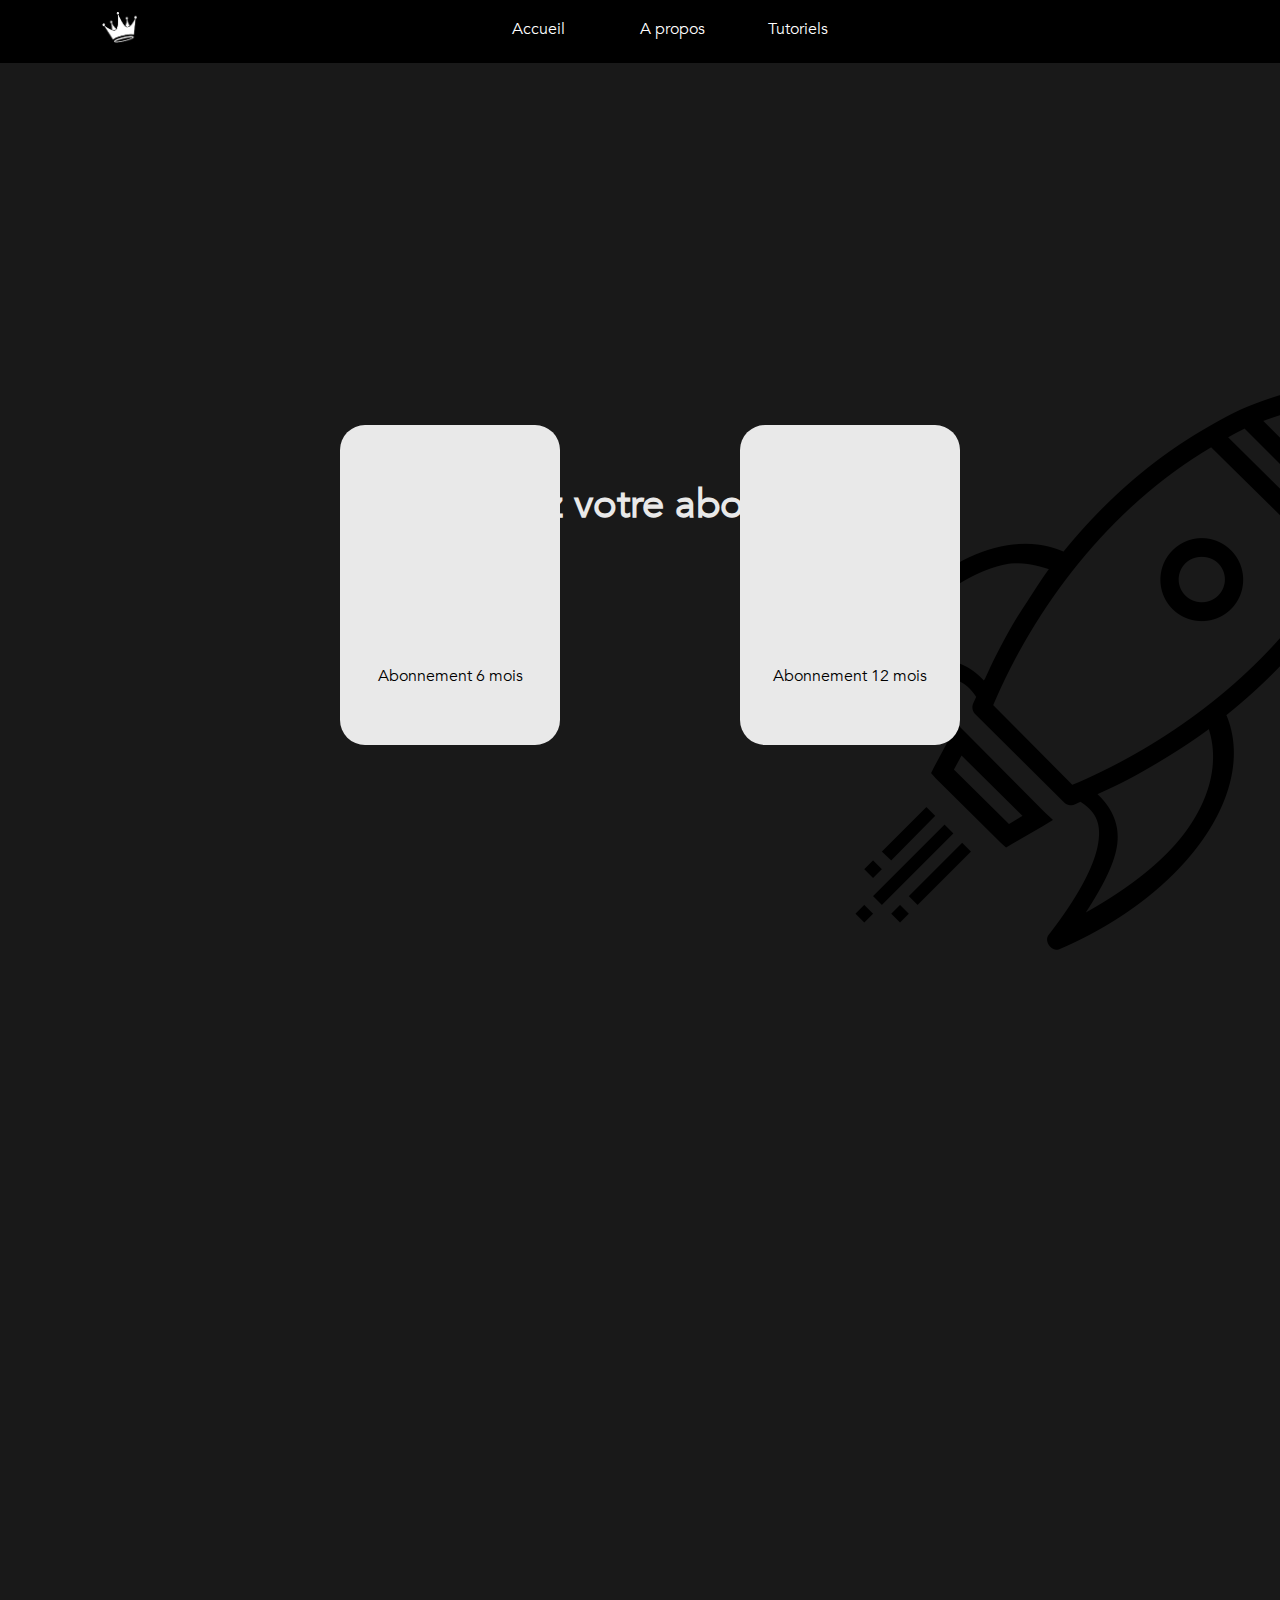
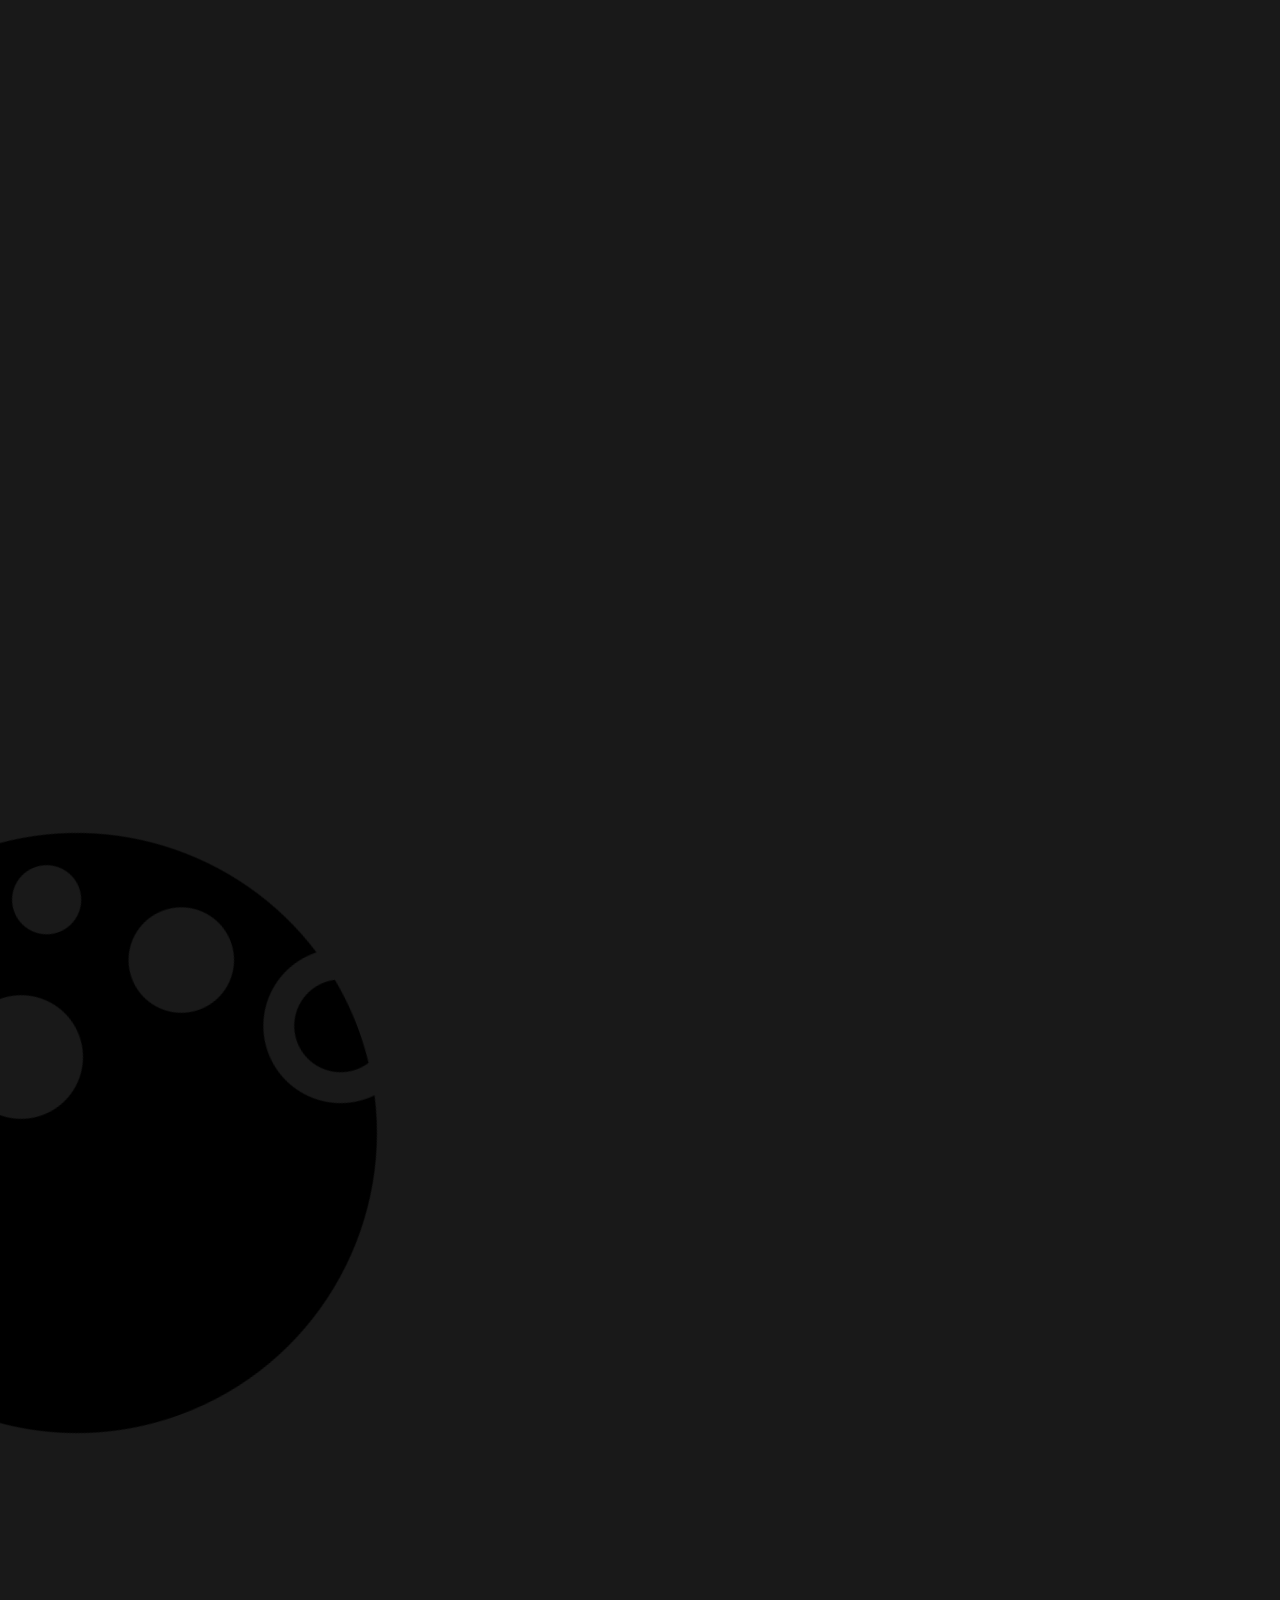
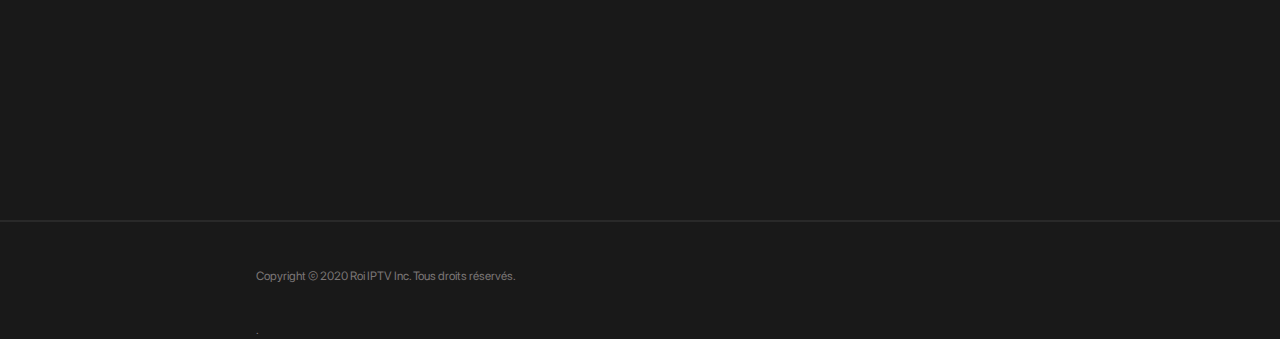
==== abonnement.html @ d6c550ed "debut création des 2 blocs abonnement" ====
<!DOCTYPE html>
<html>

<head>
    <meta charset="utf-8">
    <title>Roi IPTV</title>
    <link rel="icon"  type="image/png"  href="img/couronne.png">

    <link rel="stylesheet" href="css/abonnement.css">
    <link rel="stylesheet" href="css/">
    <link rel="stylesheet" href="css/">
    <meta name="viewport" content="width=device-width, initial-scale=1.0">

    <meta name="theme-color" content="#fafafa">
    <meta http-equiv="X-UA-Compatible" content="IE=edge" />

    <style>
        /* Media query for mobile viewport */
        @media screen and (max-width: 400px) {
            #paypal-button-container {
                width: 100%;
            }
        }

        /* Media query for desktop viewport */

    </style>

</head>

<body>

<header>
    <nav class="navbar"></nav>
    <img class="couronne" src="img/couronne.png" alt="logo couronne"/>


    <a class="home" href="index.html">Accueil</a>
    <a class="tuto" href="">Tutoriels</a>
    <a class="about" href="">A propos</a>



</header>

<main>


    <div class="whiteblock"></div>
    <img class="rocket" src="img/rocket.png" alt="rocket image">
    <img class="moon" src="img/moon.png" alt="moon image">


</main>


<div id="paypal-button-container"></div>
<div id="smart-button-container"></div>
<div style="text-align: center;"></div>





<script src="https://www.paypal.com/sdk/js?client-id=AaRtD0SPnFRa2JnTAO5461GnG96Yc3hWESqolho1Qd68zhjhMYm8bbz2XPJwfy69InygBlO9dzrmUm7-&currency=EUR" data-sdk-integration-source="button-factory"></script>
<script>
    function initPayPalButton() {
        paypal.Buttons({
            style: {
                shape: 'rect',
                color: 'silver',
                layout: 'vertical',
                label: 'buynow',

            },

            createOrder: function(data, actions) {
                return actions.order.create({
                    purchase_units: [{"description":"BOX IPTV X96 MINI","amount":{"currency_code":"EUR","value":50}}]
                });
            },

            onApprove: function(data, actions) {
                return actions.order.capture().then(function(details) {
                    alert('Votre commande a été effectuée ! ' + details.payer.name.given_name + 'Vous receverez votre commande sous 14 jours ouvrés maximum.');
                });
            },

            onError: function(err) {
                console.log(err);
            }
        }).render('#paypal-button-container');
    }
    initPayPalButton();
</script>



<h1 class="desc-produit">Rechargez votre abonnement</h1>

<div class="blocs">
    <div class="bloc-1">
        <p class="month">Abonnement 6 mois</p>
    </div>
    <div class="bloc-2">
        <p class="year">Abonnement 12 mois</p>
    </div>
</div>


</body>

<footer>
    <p class="txt-copyright">Copyright © 2020 Roi IPTV Inc. Tous droits réservés.</p>
    <div class="blocfoot"></div>
    <p class="bas-page">.</p>
</footer>

</html>
---- css/abonnement.css ----
@font-face {
    font-family: "SF Pro Display";
    src: url("../fonts/SF-Pro-Display-Regular.otf");
    font-style: normal;
}

@font-face {
    font-family: "Avenir";
    src: url("../fonts/Avenir.ttc");
    font-style: normal;
}

@font-face {
    font-family: "Roboto";
    src: url("../fonts/roboto/Roboto-Regular.ttf");
    font-style: normal;
}


html {
    background-color: #191919;
    font-size: 1em;
    line-height: 1.4;
    scroll-behavior: smooth;
    overflow-x: hidden;
}

body{
    position: absolute;
    margin-left:0;
    margin-top:0;
    height:100%;
    width:100%;
}

.navbar {
    position: absolute;
    background-color: black;
    top: 0;
    left:0;
    width: 100%;
    height: 7%;
    z-index: 3;
}

.couronne {
    position: absolute;
    top: 1.3%;
    left: 8%;
    z-index: 4;
    height: 31px;
    width: 35px;
    animation-name: rotacrn;
    animation-duration: 3s;
}


#whiteblock {
    position: absolute;
    top: 40%;
    left: 43%;
    height: 200px;
    width: 250px;
    background-color: white;
    z-index: 4;
}


#first-sec {
    visibility: hidden;
    position: absolute;
    color: white;
    font-size: 60px;
    font-family: "SF Pro Display";
    top: 60%;
    left: 43%;
    z-index: 5;

}

.home {
    position: absolute;
    color: white;
    font-size: 16px;
    font-family: "Avenir";
    font-weight: Roman;
    text-decoration: none;
    top: 2%;
    left: 40%;
    z-index: 5;

}

.about {
    position: absolute;
    color: white;
    font-size: 16px;
    font-family: "Avenir";
    font-weight: Roman;
    text-decoration: none;
    top: 2%;
    left: 50%;
    z-index: 5;

}

.tuto {
    position: absolute;
    color: white;
    font-size: 16px;
    font-family: "Avenir";
    font-weight: Roman;
    text-decoration: none;
    top: 2%;
    left: 60%;
    z-index: 5;

}


.txt-copyright {
    position: absolute;
    color: #7a7575;
    font-family: "SF Pro Display";
    font-size: 12px;
    top: 384%;
    left: 20%;
    z-index: 7;
}

.car-produit {
    position: absolute;
    color: black;
    font-family: "SF Pro Display";
    font-size: 60px;
    top: 160%;
    left: 30%;
    z-index: 8;
}

@keyframes rotacrn {
    0% {
        position: absolute;
    }
    100% {
        position: absolute;
        transform: rotate(360deg)
    }

}

.blocfoot {
    position: absolute;
    background-color: #292929;
    top: 380%;
    left:0%;
    width: 100%;
    height: 0.2%;
    z-index: 3;
}

.bas-page {
    position: absolute;
    color: #7a7575;
    font-family: "SF Pro Display";
    font-size: 12px;
    top: 390%;
    left: 20%;
    z-index: 7;
}

.rocket {
    position: absolute;
    top: 40%;
    left: 60%;
    z-index: 2;
}



.moon {
    position: absolute;
    top: 270%;
    left:-20%;
    transform: rotate(340deg);
    z-index: 2;
}


#paypal-button-container{
    position: absolute;
    top:90%;
    left:50%;
    width:250px;
    background-color:darkgrey;
    background-position-y: 600px;

}

.desc-produit {
    position: relative;
    top: 50%;
    text-align: center;
    color: #e9e9e9;
    animation-name: anim-descprod;
    animation-duration: 1.5s;
    animation-fill-mode: forwards;
    font-family: "Avenir";
    font-size:40px;
    z-index: 5;
}

@keyframes anim-descprod {
    0% {
        visibility: hidden;
        top: 36%;
    }
    50% {
        visibility: hidden;
        top: 36%;
    }
    100% {
        visibility: visible;
        top: 25%;
    }

}

.blocs{
    position: relative;
    height:50px;
    width:50px;
    top:35%;
    left:50%;
    z-index: 4;
}

.bloc-1{
    position: absolute;
    top:0%;
    left:-300px;
    background-color: #e9e9e9;
    border-radius: 25px;
    height:320px;
    width:220px;
    z-index: 3;
}

.bloc-1:hover{
    top:-40%;
    left:-310px;
    height:350px;
    width:250px;
    transition-duration: 0.5s;
}

.bloc-2{
    position: absolute;
    top:0%;
    left:100px;
    background-color: #e9e9e9;
    border-radius: 25px;
    height:320px;
    width:220px;
    z-index: 3;
}

.bloc-2:hover{
    top:-40%;
    left:90px;
    height:350px;
    width:250px;
    transition-duration: 0.5s;
}

.month{
    position: relative;
    top:70%;
    text-align: center;
    font-family: "Avenir";

}

.year{
    position: relative;
    top:70%;
    text-align: center;
    font-family: "Avenir";

}
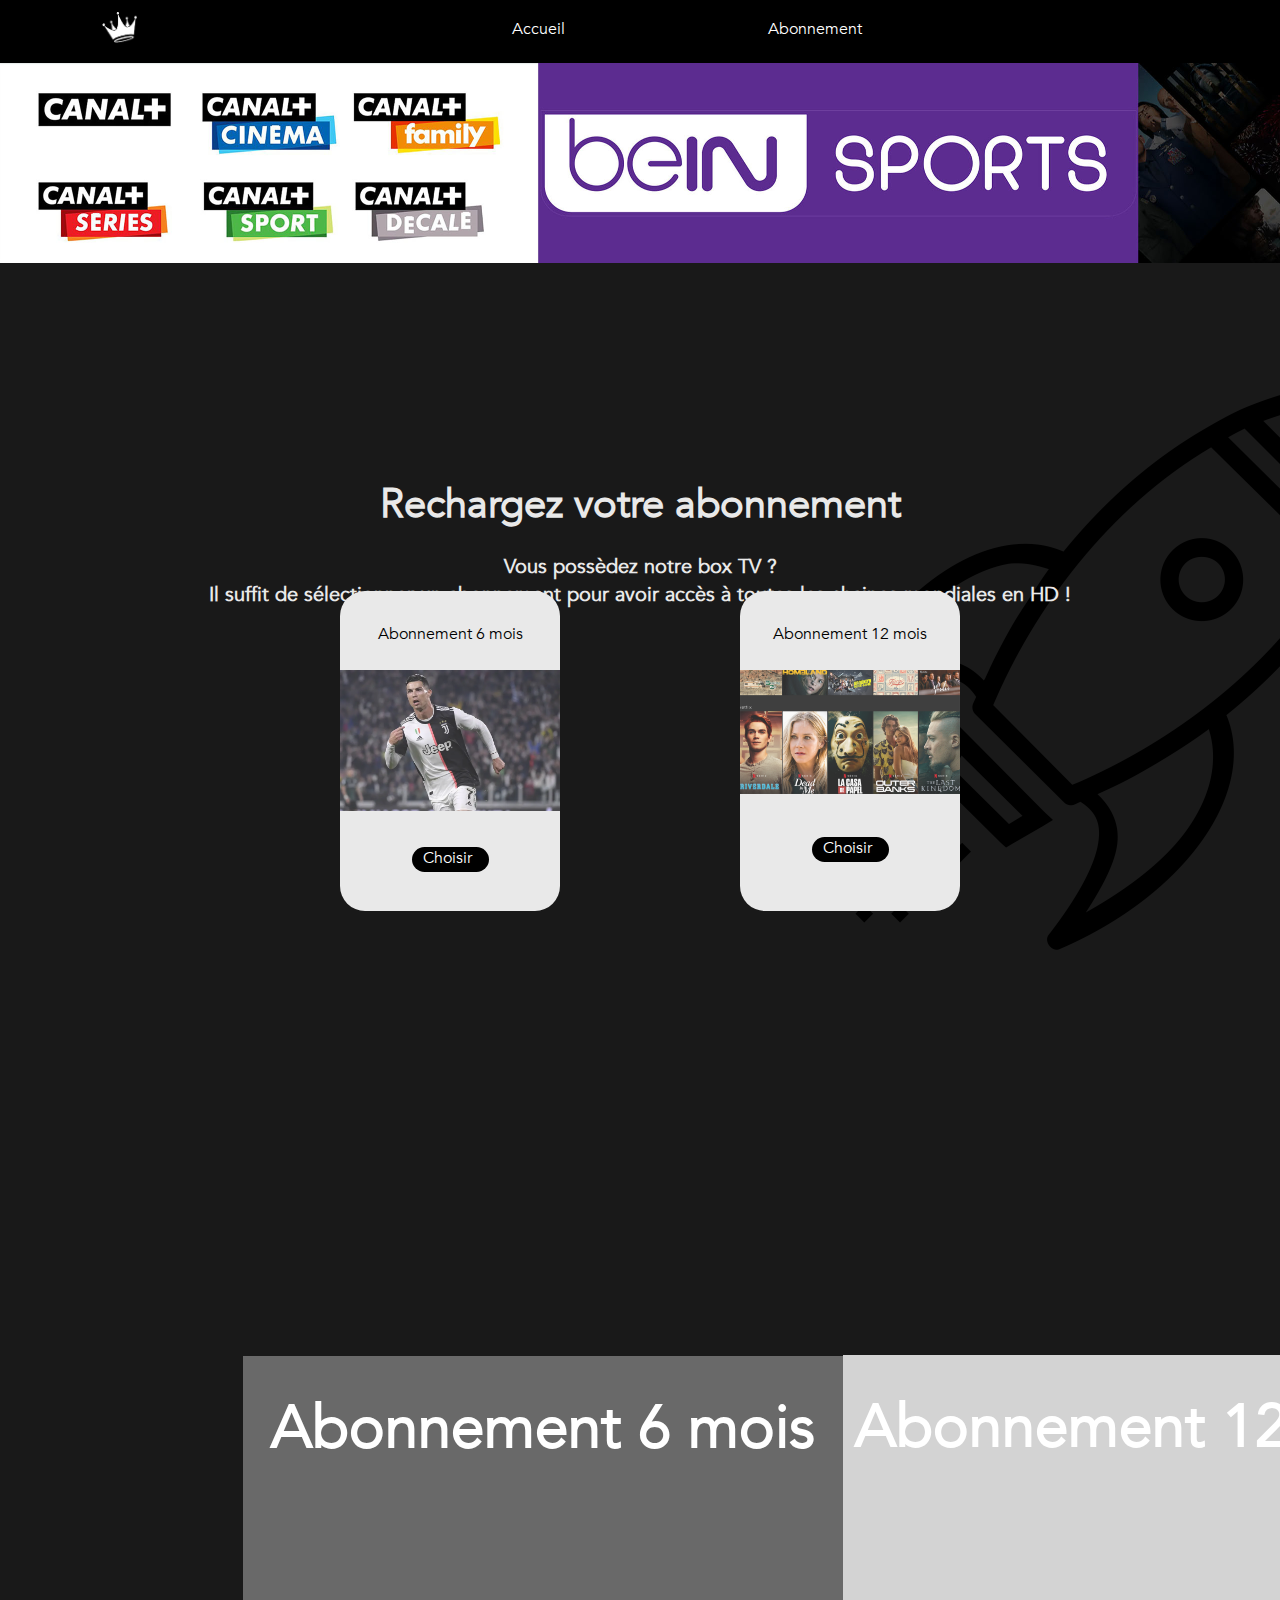
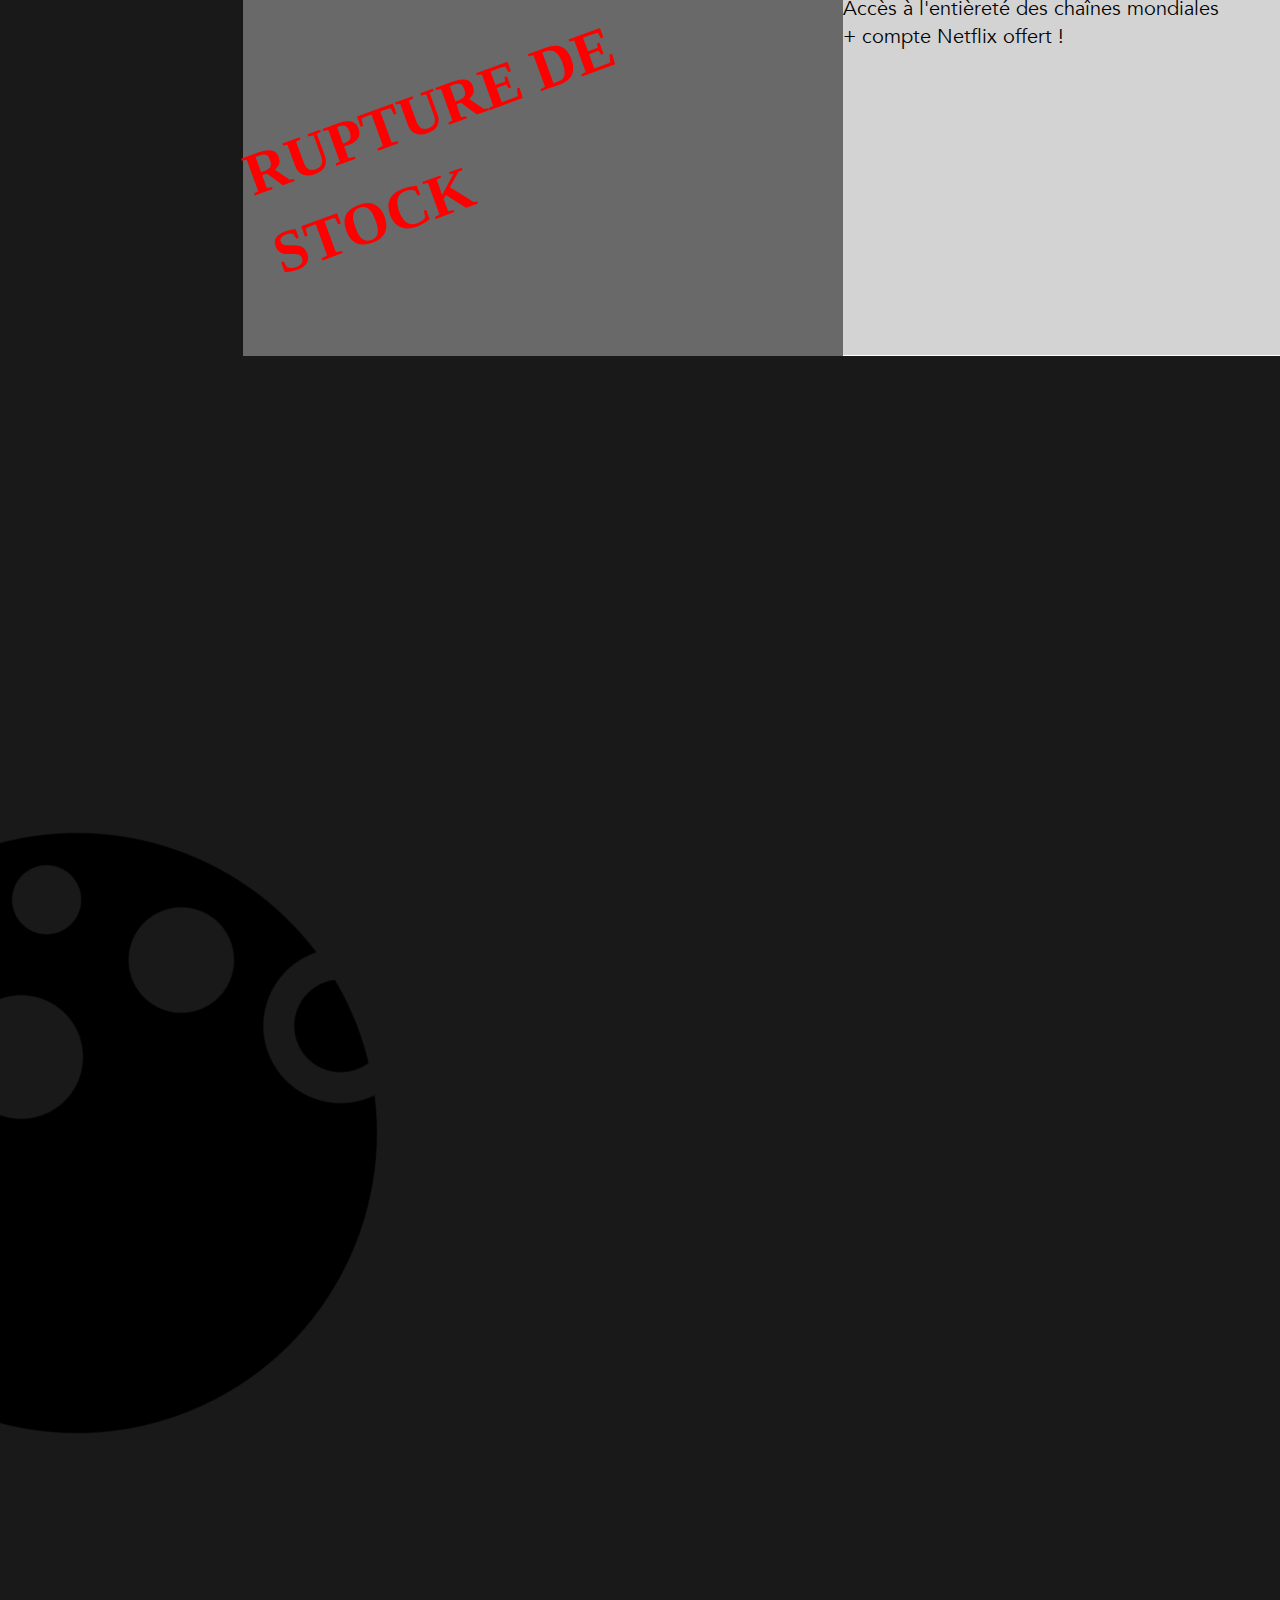
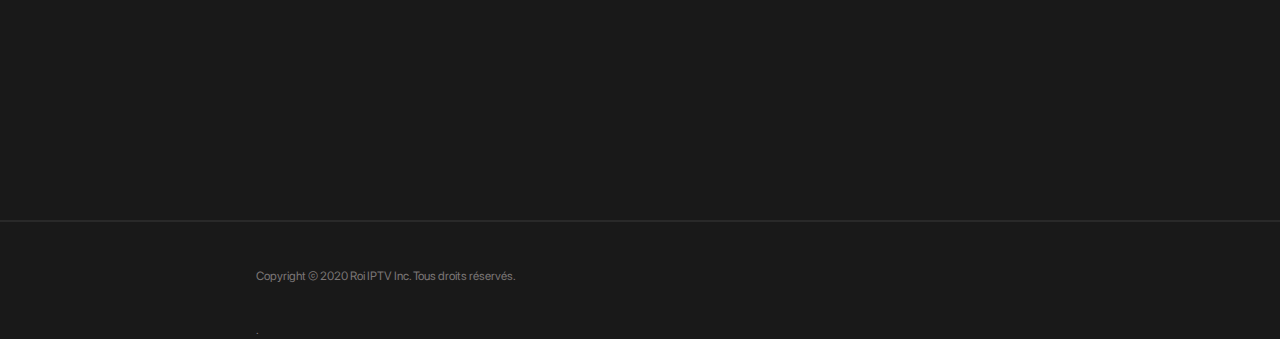
==== commit 26a414b0: "fin création blocs abonnement + slide + bloc payer pas fini" ====
--- a/abonnement.html
+++ b/abonnement.html
@@ -3,11 +3,11 @@
 
 <head>
     <meta charset="utf-8">
-    <title>Roi IPTV</title>
+    <title>KingTV</title>
     <link rel="icon"  type="image/png"  href="img/couronne.png">
 
     <link rel="stylesheet" href="css/abonnement.css">
-    <link rel="stylesheet" href="css/">
+    <link rel="stylesheet" href="css/mobileABO.css">
     <link rel="stylesheet" href="css/">
     <meta name="viewport" content="width=device-width, initial-scale=1.0">
 
@@ -31,15 +31,17 @@
 <body>
 
 <header>
-    <nav class="navbar"></nav>
+    <nav class="navbar">
+        <div class="bande">
+            <div class="canal"></div>
+        </div>
+    </nav>
+
     <img class="couronne" src="img/couronne.png" alt="logo couronne"/>
 
 
     <a class="home" href="index.html">Accueil</a>
-    <a class="tuto" href="">Tutoriels</a>
-    <a class="about" href="">A propos</a>
-
-
+    <a class="tuto" href="">Abonnement</a>
 
 </header>
 
@@ -54,8 +56,6 @@
 </main>
 
 
-<div id="paypal-button-container"></div>
-<div id="smart-button-container"></div>
 <div style="text-align: center;"></div>
 
 
@@ -96,15 +96,35 @@
 
 
 
-<h1 class="desc-produit">Rechargez votre abonnement</h1>
+<h1 class="desc-produit">Rechargez votre abonnement<p class="sous-titre">Vous possèdez notre box TV ?<br/>Il suffit de sélectionner un abonnement pour avoir accès à toutes les chaines mondiales en HD !</p></h1>
 
 <div class="blocs">
     <div class="bloc-1">
         <p class="month">Abonnement 6 mois</p>
+        <div class="bouton-1"><p><a class="choisir-1" href="#blocs-abo"">Choisir</a></p></div>
+        <img class="background-block" src="img/chaines.png" alt="background chaines">
     </div>
     <div class="bloc-2">
         <p class="year">Abonnement 12 mois</p>
+        <div class="bouton-2"><p><a class="choisir-2" href="#blocs-abo">Choisir</a></p></div>
+        <img class="background-block" src="img/series.png" alt="background series">
     </div>
+</div>
+
+<div id="blocs-abo">
+    <div class="bloc-six">
+        <h1 class="desc-six">Abonnement 6 mois</h1>
+        <h1 class="rupture">RUPTURE DE STOCK</h1>
+    </div>
+
+    <div class="bloc-douze">
+        <p class="sous-desc-douze">Accès à l'entièreté des chaînes mondiales<br/>+ compte Netflix offert !</p>
+            <h1 class="desc-douze">Abonnement 12 mois</h1>
+            <div id="paypal-button-container"></div>
+            <div id="smart-button-container"></div>
+
+    </div>
+
 </div>
 
 
--- a/css/abonnement.css
+++ b/css/abonnement.css
@@ -188,14 +188,15 @@
 
 
 #paypal-button-container{
-    position: absolute;
-    top:90%;
-    left:50%;
+    position: relative;
+    top:10%;
+    left:58.3%;
     width:250px;
     background-color:darkgrey;
     background-position-y: 600px;
 
 }
+
 
 .desc-produit {
     position: relative;
@@ -213,15 +214,15 @@
 @keyframes anim-descprod {
     0% {
         visibility: hidden;
-        top: 36%;
+        top: 46%;
     }
     50% {
         visibility: hidden;
-        top: 36%;
+        top: 46%;
     }
     100% {
         visibility: visible;
-        top: 25%;
+        top: 35%;
     }
 
 }
@@ -230,7 +231,7 @@
     position: relative;
     height:50px;
     width:50px;
-    top:35%;
+    top:45%;
     left:50%;
     z-index: 4;
 }
@@ -275,7 +276,7 @@
 
 .month{
     position: relative;
-    top:70%;
+    top:5%;
     text-align: center;
     font-family: "Avenir";
 
@@ -283,13 +284,146 @@
 
 .year{
     position: relative;
-    top:70%;
+    top:5%;
     text-align: center;
     font-family: "Avenir";
 
 }
 
-
-
-
-
+.bouton-1{
+    position: relative;
+    top:63%;
+    margin: auto;
+    height:25px;
+    width: 77px;
+    border-radius: 30px;
+    background-color: black;
+}
+.choisir-1{
+    position:relative;
+    color:white;
+    left:15%;
+    text-decoration: none;
+    font-family: Avenir;
+}
+
+.bouton-2{
+    position: relative;
+    top:60%;
+    margin: auto;
+    height:25px;
+    width: 77px;
+    border-radius: 30px;
+    background-color: black;
+}
+.choisir-2{
+    position:relative;
+    color:white;
+    left:15%;
+    text-decoration: none;
+    font-family: Avenir;
+}
+
+.background-block{
+    position: relative;
+    top:0%;
+    width:100%;
+    opacity: 80%;
+}
+
+.sous-titre{
+    font-size: 20px;
+}
+
+.bande{
+    position: relative;
+    visibility: hidden;
+    top:100%;
+    height:90px;
+    width:100%;
+    background-color: darkgrey;
+}
+
+.canal{
+    position: relative;
+    visibility: visible;
+    height:200px;
+    width:16000px;
+    background-image: url("../img/canal.jpg");
+    background-repeat: repeat-x;
+    background-size: contain;
+    margin-left: 0%;
+    animation-name: slide;
+    animation-duration: 180s;
+    animation-iteration-count: infinite;
+
+}
+
+@keyframes slide {
+    0%{margin-left: 0%;visibility: visible;}
+    100%{margin-left: -1000%;visibility: visible;}
+}
+
+#blocs-abo{
+    position: relative;
+    top:120%;
+    left:19%;
+    height:600px;
+    width:1200px;
+    background-color: white;
+    z-index:4;
+}
+
+.bloc-six{
+    position: relative;
+    top:0%;
+    left:0%;
+    height:600px;
+    width:600px;
+    background-color: dimgrey;
+    z-index:4;
+}
+
+.bloc-douze{
+    position: relative;
+    top:-103.5%;
+    left:50%;
+    height:600px;
+    width:600px;
+    background-color: lightgrey;
+    z-index:4;
+}
+
+.desc-six{
+    position: relative;
+    top:5%;
+    text-align: center;
+    color:white;
+    font-size: 60px;
+    font-family: "Avenir";
+}
+
+.desc-douze{
+    position: relative;
+    top:-11%;
+    text-align: center;
+    color:white;
+    font-size: 60px;
+    font-family: "Avenir";
+}
+
+.sous-desc-douze{
+    position: relative;
+    font-family: "Avenir";
+    top:40%;
+    font-size:20px;
+}
+
+.rupture{
+    position: relative;
+    top:25%;
+    transform: rotate(-20deg);
+    font-family: "SF Pro Text";
+    font-size: 60px;
+    color: red;
+}
--- a/css/mobileABO.css
+++ b/css/mobileABO.css
@@ -0,0 +1,105 @@
+/* Iphone <=8 */
+
+@media screen and (max-width : 375px) {
+
+    .navbar{
+        height:10%;
+    }
+
+    .container-menu{
+        top:-0.9%;
+        left:34.5%;
+    }
+
+    .logoiptv{
+        top:40%;
+        left:40%;
+    }
+
+    @keyframes anim-descprod {
+        0% {
+            visibility: hidden;
+            top: 51%;
+        }
+        50% {
+            visibility: hidden;
+            top: 51%;
+        }
+        100% {
+            visibility: visible;
+            top: 40%;
+        }
+
+    }
+
+    .blocs{
+        left:100%;
+    }
+
+    .bloc-2{
+        top:400px;
+        left:-300px;
+    }
+}
+
+
+/* Iphone Plus */
+@media screen and (min-width: 411px) and (max-width: 699px){
+
+    .container-menu{
+        top:-0.5%;
+        left:37%;
+    }
+
+    .home {
+        left:-15%;
+    }
+
+    .about {
+        left:48.3%;
+    }
+
+    .tuto{
+        left:130%;
+    }
+
+}
+
+
+/* Iphone X */
+@media screen and (min-height: 812px) and (max-height: 820px){
+
+    .navbar{
+        height:10%;
+    }
+
+    .container-menu{
+        top:-0.9%;
+        left:34.5%;
+    }
+
+    .logoiptv{
+        top:40%;
+        left:40%;
+    }
+
+
+}
+
+
+/* Laptop */
+
+@media screen and (min-width: 700px) and (max-width: 1200px){
+
+
+
+
+}
+
+
+
+/* responsive pur */
+@media screen and (min-width: 700px) and (max-width: 1650px){
+
+
+}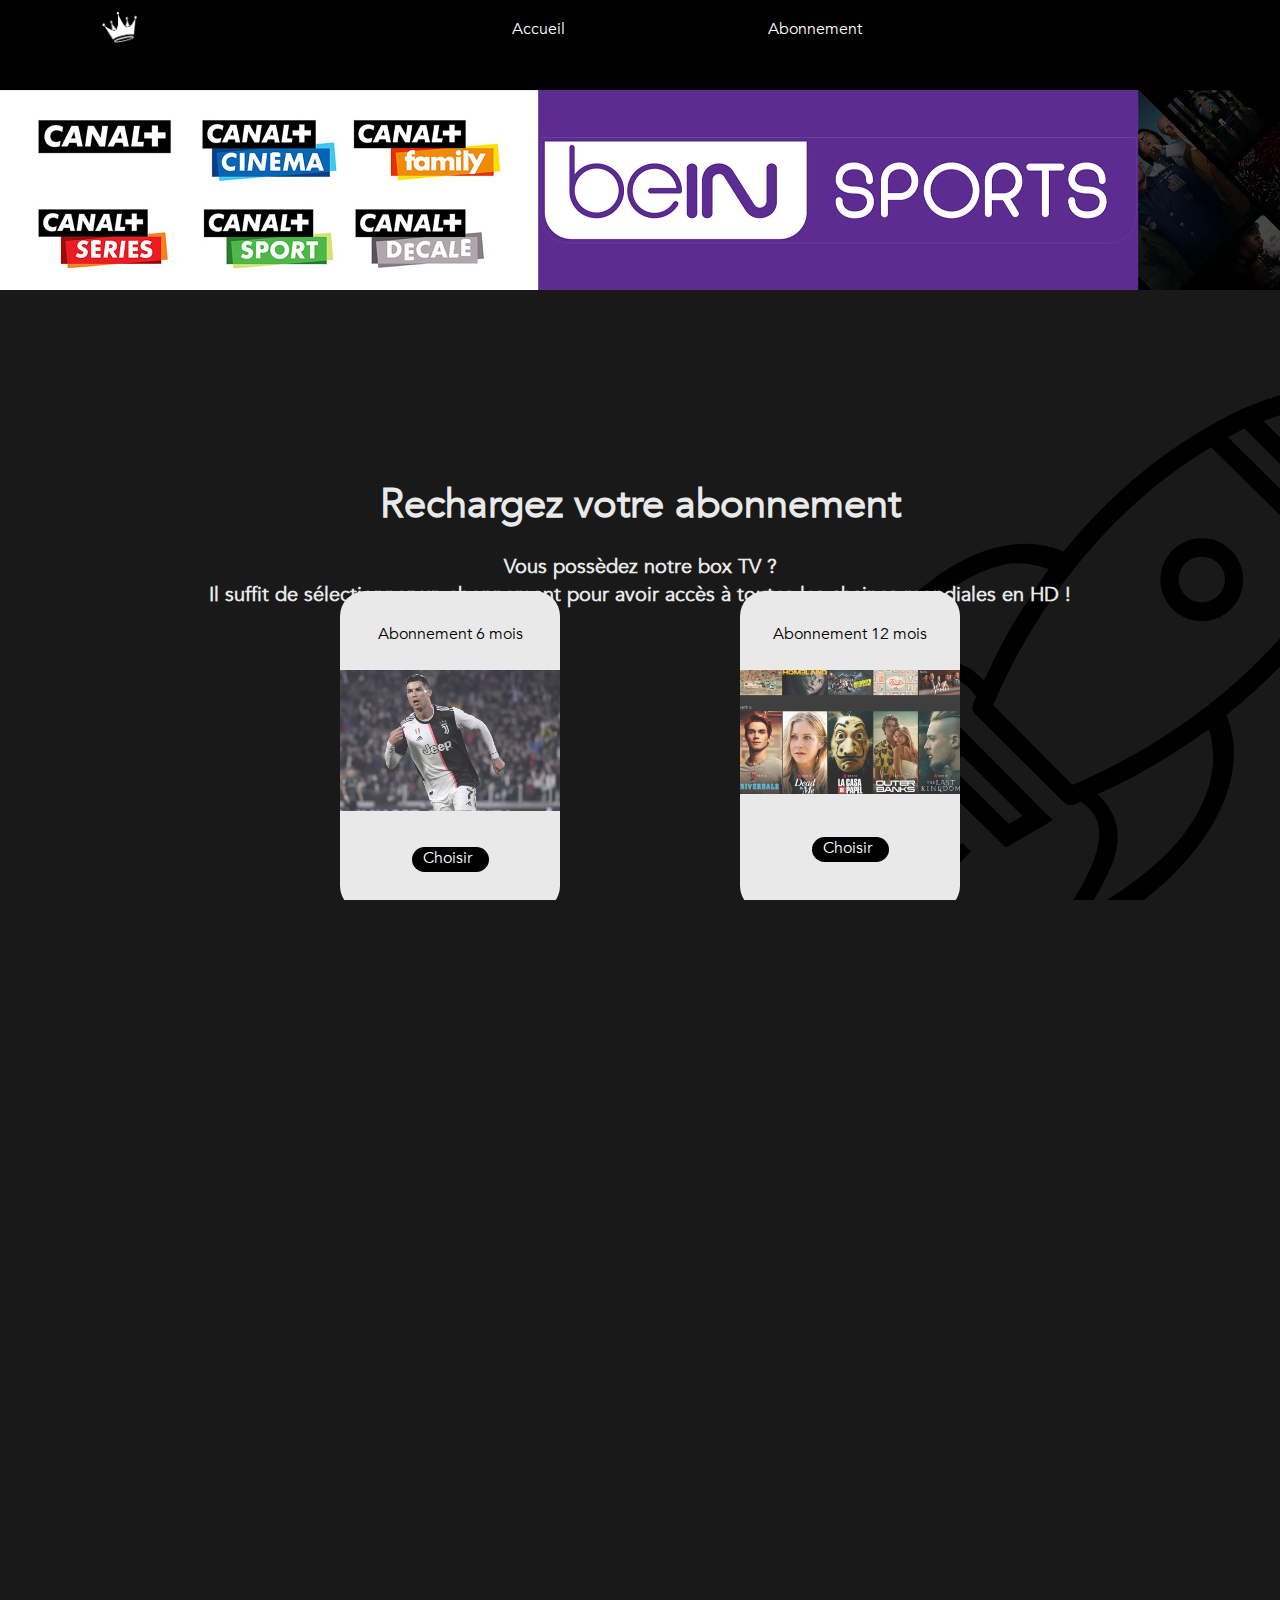
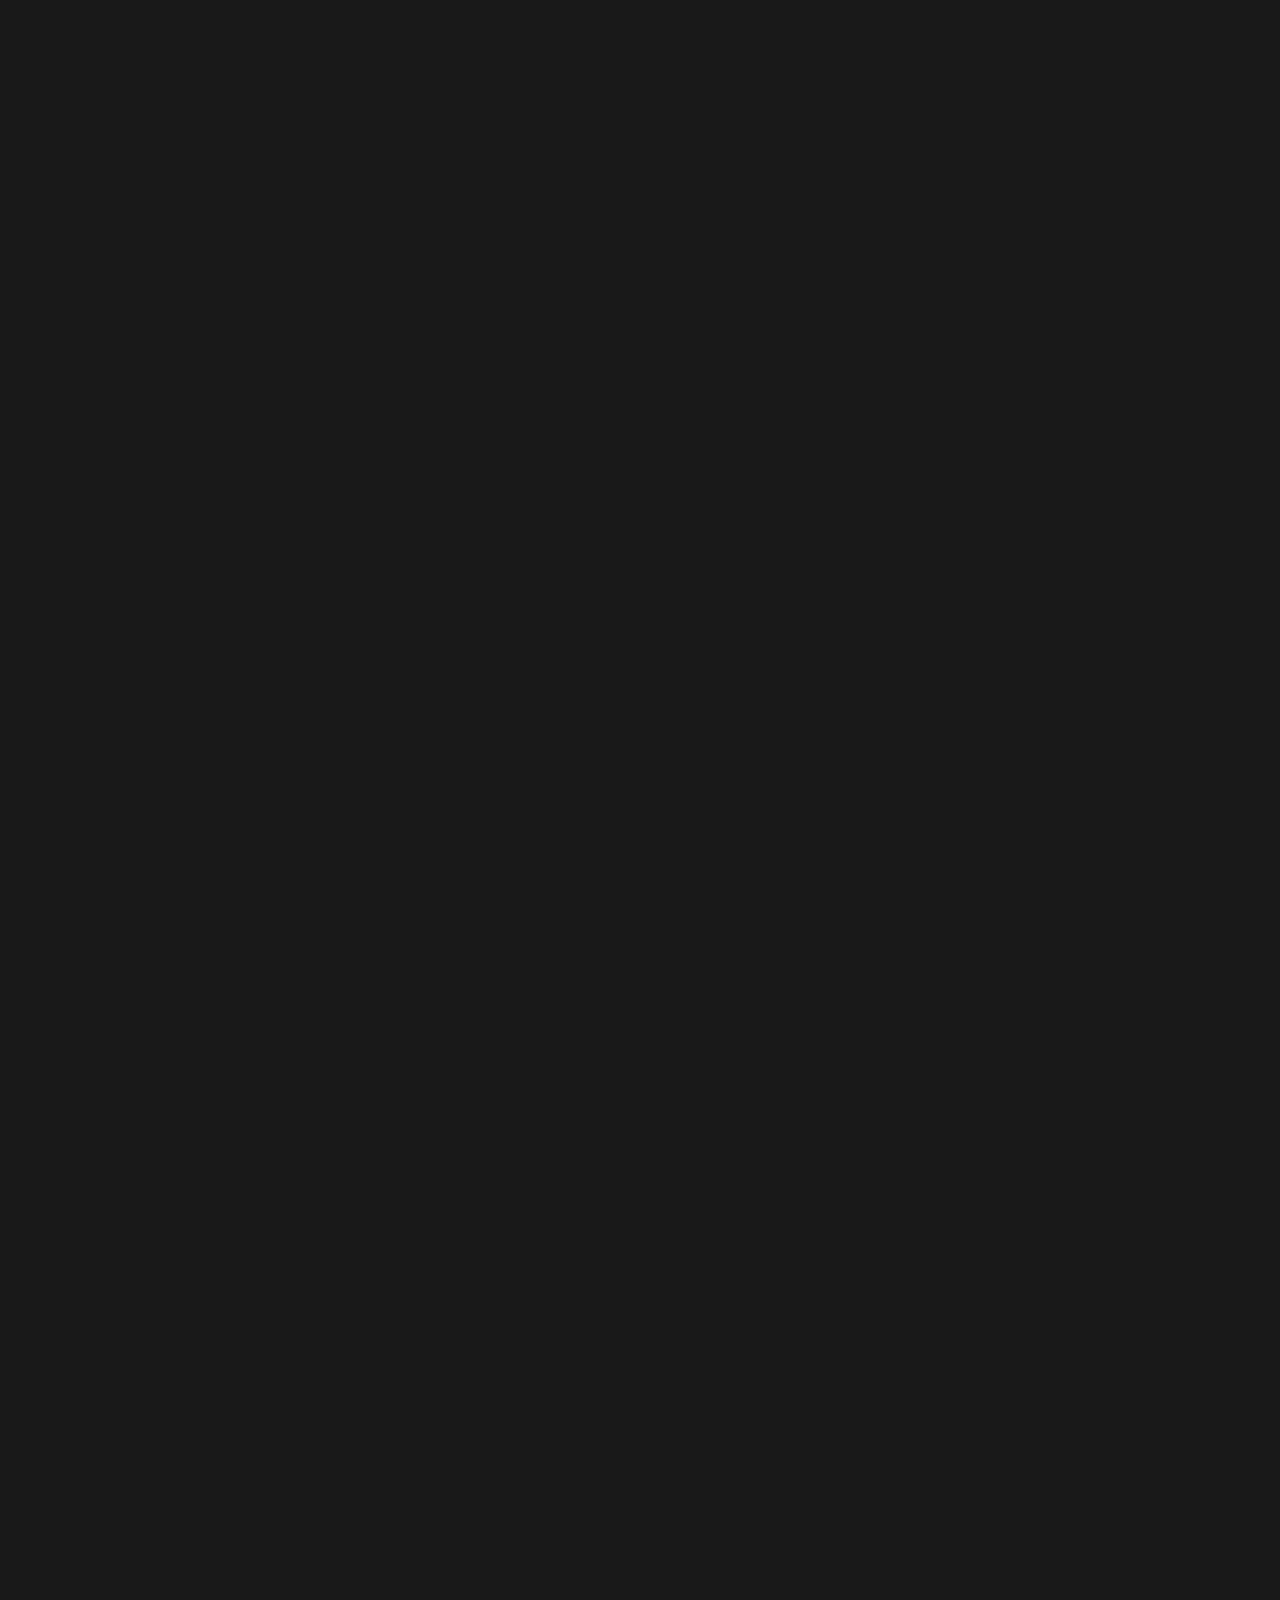
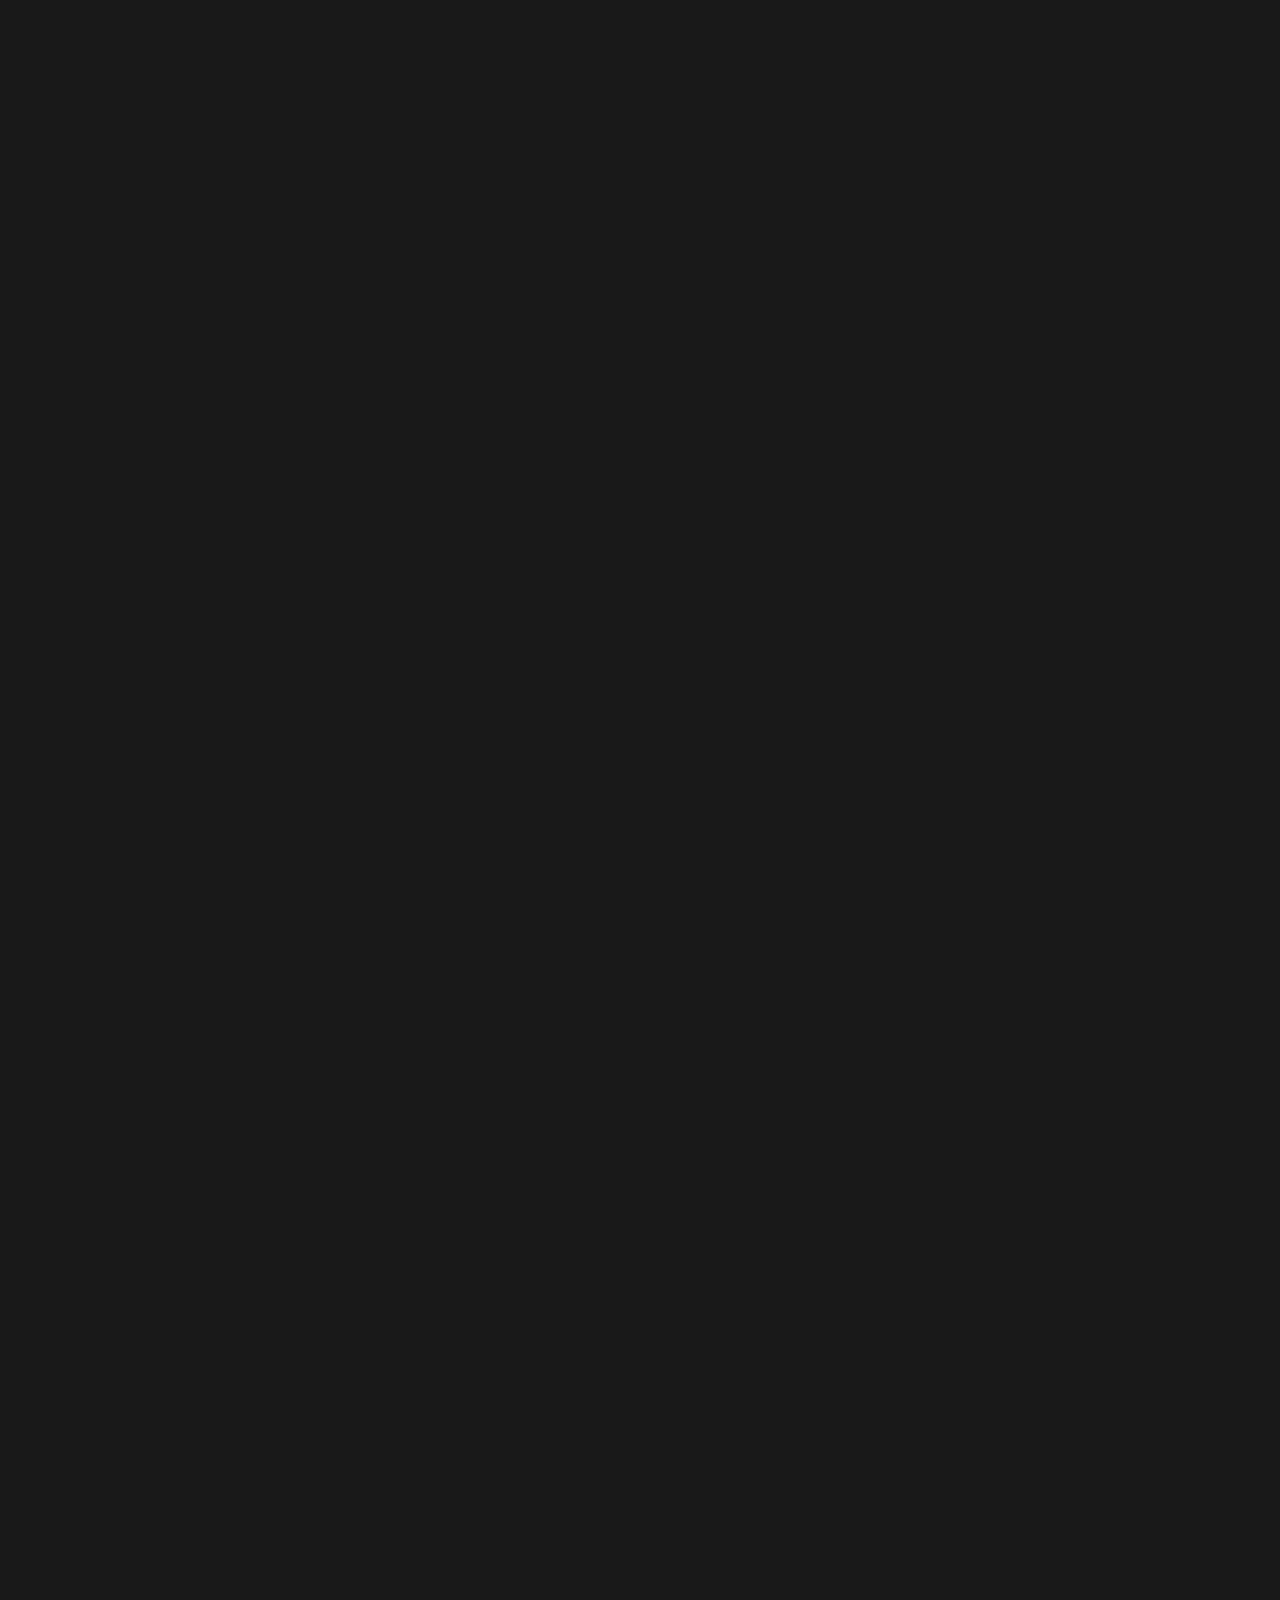
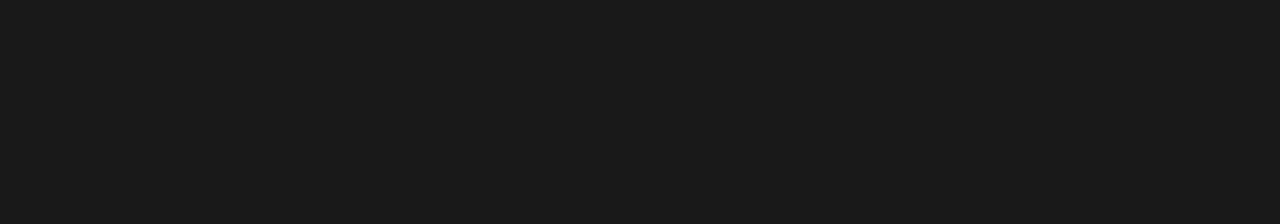
==== commit 94c97180: "site 100% fonctionnel ,99 non responsive dans abo" ====
--- a/abonnement.html
+++ b/abonnement.html
@@ -76,7 +76,7 @@
 
             createOrder: function(data, actions) {
                 return actions.order.create({
-                    purchase_units: [{"description":"BOX IPTV X96 MINI","amount":{"currency_code":"EUR","value":50}}]
+                    purchase_units: [{"description":"BOX IPTV X96 MINI","amount":{"currency_code":"EUR","value":30}}]
                 });
             },
 
@@ -92,6 +92,37 @@
         }).render('#paypal-button-container');
     }
     initPayPalButton();
+
+    function initPayPalButton2() {
+        paypal.Buttons({
+            style: {
+                shape: 'rect',
+                color: 'silver',
+                layout: 'vertical',
+                label: 'buynow',
+
+            },
+
+            createOrder: function(data, actions) {
+                return actions.order.create({
+                    purchase_units: [{"description":"BOX IPTV X96 MINI","amount":{"currency_code":"EUR","value":50}}]
+                });
+            },
+
+            onApprove: function(data, actions) {
+                return actions.order.capture().then(function(details) {
+                    alert('Votre commande a été effectuée ! ' + details.payer.name.given_name + 'Vous receverez votre commande sous 14 jours ouvrés maximum.');
+                });
+            },
+
+            onError: function(err) {
+                console.log(err);
+            }
+        }).render('#paypal-button-container2');
+    }
+    initPayPalButton2();
+
+
 </script>
 
 
@@ -101,7 +132,9 @@
 <div class="blocs">
     <div class="bloc-1">
         <p class="month">Abonnement 6 mois</p>
-        <div class="bouton-1"><p><a class="choisir-1" href="#blocs-abo"">Choisir</a></p></div>
+        <div class="bouton-1">
+            <a class="choisir-1" href="#blocs-abo">Choisir</a>
+        </div>
         <img class="background-block" src="img/chaines.png" alt="background chaines">
     </div>
     <div class="bloc-2">
@@ -111,17 +144,32 @@
     </div>
 </div>
 
+<div class="bloc-2-mobile">
+    <p class="year">Abonnement 12 mois</p>
+    <div class="bouton-2"><p><a class="choisir-2" href="#sec-2">Choisir</a></p></div>
+    <img class="background-block" src="img/series.png" alt="background series">
+    <div id="sec-2"></div>
+</div>
+
 <div id="blocs-abo">
     <div class="bloc-six">
+        <p class="sous-desc-six">Accès à l'entièreté des chaînes mondiales<br/>+ compte Netflix offert !</p>
         <h1 class="desc-six">Abonnement 6 mois</h1>
-        <h1 class="rupture">RUPTURE DE STOCK</h1>
+
+
+        <p class="prix-six-1">29
+        <p class="prix-six-2">,99</p>
+        </p>
+
+        <div id="paypal-button-container"></div>
     </div>
 
     <div class="bloc-douze">
         <p class="sous-desc-douze">Accès à l'entièreté des chaînes mondiales<br/>+ compte Netflix offert !</p>
             <h1 class="desc-douze">Abonnement 12 mois</h1>
-            <div id="paypal-button-container"></div>
-            <div id="smart-button-container"></div>
+            <p class="prix-douze-1">49</p>
+            <p class="prix-douze-2">,99</p>
+            <div id="paypal-button-container2"></div>
 
     </div>
 
--- a/css/abonnement.css
+++ b/css/abonnement.css
@@ -31,6 +31,8 @@
     margin-top:0;
     height:100%;
     width:100%;
+    scroll-behavior: smooth;
+    overflow-x: hidden;
 }
 
 .navbar {
@@ -125,7 +127,7 @@
     font-size: 12px;
     top: 384%;
     left: 20%;
-    z-index: 7;
+    z-index: 2;
 }
 
 .car-produit {
@@ -161,6 +163,7 @@
 
 .bas-page {
     position: absolute;
+    visibility: hidden;
     color: #7a7575;
     font-family: "SF Pro Display";
     font-size: 12px;
@@ -189,8 +192,18 @@
 
 #paypal-button-container{
     position: relative;
-    top:10%;
-    left:58.3%;
+    top:-80%;
+    left:58.5%;
+    width:250px;
+    background-color:darkgrey;
+    background-position-y: 600px;
+
+}
+
+#paypal-button-container2{
+    position: relative;
+    top:-80%;
+    left:58.5%;
     width:250px;
     background-color:darkgrey;
     background-position-y: 600px;
@@ -266,6 +279,10 @@
     z-index: 3;
 }
 
+.bloc-2-mobile{
+    display: none;
+}
+
 .bloc-2:hover{
     top:-40%;
     left:90px;
@@ -288,6 +305,10 @@
     text-align: center;
     font-family: "Avenir";
 
+}
+
+#sec-2{
+    visibility: hidden;
 }
 
 .bouton-1{
@@ -386,7 +407,7 @@
 
 .bloc-douze{
     position: relative;
-    top:-103.5%;
+    top:-105%;
     left:50%;
     height:600px;
     width:600px;
@@ -396,16 +417,61 @@
 
 .desc-six{
     position: relative;
-    top:5%;
+    top:-15%;
     text-align: center;
     color:white;
     font-size: 60px;
     font-family: "Avenir";
 }
 
+.sous-desc-six{
+    position: relative;
+    font-family: "Avenir";
+    color:white;
+    left:3%;
+    top:28%;
+    font-size:30px;
+}
+
+.prix-six-1{
+    position: relative;
+    font-family: "Roboto";
+    color:white;
+    top:-10%;
+    left:4%;
+    font-size:140px;
+}
+
+.prix-six-2{
+    position: relative;
+    font-family: "Roboto";
+    color:white;
+    top:-63%;
+    left:31%;
+    font-size:50px;
+}
+
+.prix-douze-1{
+    position: relative;
+    font-family: "Roboto";
+    color:white;
+    top:-10%;
+    left:4%;
+    font-size:140px;
+}
+
+.prix-douze-2{
+    position: relative;
+    font-family: "Roboto";
+    color:white;
+    top:-63%;
+    left:31%;
+    font-size:50px;
+}
+
 .desc-douze{
     position: relative;
-    top:-11%;
+    top:-15%;
     text-align: center;
     color:white;
     font-size: 60px;
@@ -415,15 +481,9 @@
 .sous-desc-douze{
     position: relative;
     font-family: "Avenir";
-    top:40%;
-    font-size:20px;
-}
-
-.rupture{
-    position: relative;
-    top:25%;
-    transform: rotate(-20deg);
-    font-family: "SF Pro Text";
-    font-size: 60px;
-    color: red;
-}
+    top:28%;
+    left:3%;
+    font-size:30px;
+}
+
+
--- a/css/mobileABO.css
+++ b/css/mobileABO.css
@@ -1,6 +1,22 @@
 /* Iphone <=8 */
 
 @media screen and (max-width : 375px) {
+
+    html {
+        background-color: #191919;
+        font-size: 1em;
+        line-height: 1.4;
+        scroll-behavior: smooth;
+        overflow-x: hidden;
+    }
+
+    body{
+        overflow-x: hidden;
+    }
+
+    .canal{
+        overflow-x: hidden;
+    }
 
     .navbar{
         height:10%;
@@ -40,34 +56,128 @@
         top:400px;
         left:-300px;
     }
+
+    #blocs-abo{
+        top:150%;
+        width:100%;
+        left:0%;
+    }
+
+    .bloc-six{
+        width:100%;
+    }
+
+    .desc-six{
+        top:-5%;
+        font-size:30px;
+    }
+
+
+    .sous-desc-six{
+        position: relative;
+        font-family: "Avenir";
+        color:white;
+        top:25%;
+        font-size:19px;
+    }
+
+
+    .prix-six-1{
+        top:10%;
+        left:50%;
+        font-size:80px;
+    }
+
+    .prix-six-2{
+        top:-19%;
+        left:74%;
+        font-size:20px;
+    }
+
+    #paypal-button-container{
+        position: relative;
+        top:0%;
+        left:0%;
+        width:100%;
+        background-color:darkgrey;
+        background-position-y: 600px;
+    }
+
+
+    .bloc-douze{
+        top:140%;
+        left:0%;
+        width:100%;
+    }
+
+    .desc-douze{
+        top:-5%;
+        font-size:30px;
+    }
+
+
+    .sous-desc-douze{
+        position: relative;
+        font-family: "Avenir";
+        color:white;
+        top:25%;
+        font-size:19px;
+    }
+
+    #paypal-button-container2{
+        position: relative;
+        top:0%;
+        left:0%;
+        width:100%;
+        background-color:darkgrey;
+        background-position-y: 600px;
+    }
+
+    .txt-copyright {
+        top: 550%;
+    }
+
+    .blocfoot {
+        top: 546%;
+    }
+
+    .bas-page {
+        top: 555%;
+    }
+
+    .prix-douze-1{
+        top:10%;
+        left:50%;
+        font-size:80px;
+    }
+
+    .prix-douze-2{
+        top:-19%;
+        left:74%;
+        font-size:20px;
+    }
+
 }
 
 
 /* Iphone Plus */
 @media screen and (min-width: 411px) and (max-width: 699px){
 
-    .container-menu{
-        top:-0.5%;
-        left:37%;
-    }
-
-    .home {
-        left:-15%;
-    }
-
-    .about {
-        left:48.3%;
-    }
-
-    .tuto{
-        left:130%;
-    }
-
-}
-
-
-/* Iphone X */
-@media screen and (min-height: 812px) and (max-height: 820px){
+    html {
+        background-color: #191919;
+        font-size: 1em;
+        line-height: 1.4;
+        scroll-behavior: smooth;
+        overflow-x: hidden;
+    }
+
+    body{
+        overflow-x: hidden;
+    }
+
+    .canal{
+        overflow-x: hidden;
+    }
 
     .navbar{
         height:10%;
@@ -83,19 +193,356 @@
         left:40%;
     }
 
-
+    @keyframes anim-descprod {
+        0% {
+            visibility: hidden;
+            top: 51%;
+        }
+        50% {
+            visibility: hidden;
+            top: 51%;
+        }
+        100% {
+            visibility: visible;
+            top: 40%;
+        }
+
+    }
+
+    .blocs{
+        left:100%;
+        background-color: red;
+        height: 200px;
+        width:200px;
+    }
+
+    .bloc-2{
+        display: none;
+        top:400px;
+        left:-300px;
+    }
+
+    .bloc-2-mobile{
+        display: block;
+        position: absolute;
+        top:140%;
+        left:113.5px;
+        background-color: #e9e9e9;
+        border-radius: 25px;
+        height:320px;
+        width:220px;
+        z-index: 5;
+    }
+
+    #blocs-abo{
+        top:150%;
+        width:100%;
+        left:0%;
+    }
+
+    .bloc-1:hover{
+        position: absolute;
+        top:0%;
+        left:-300px;
+        background-color: #e9e9e9;
+        border-radius: 25px;
+        height:320px;
+        width:220px;
+        z-index: 3;
+    }
+
+    .bloc-six{
+        width:100%;
+    }
+
+    .desc-six{
+        top:-5%;
+        font-size:30px;
+    }
+
+
+    .sous-desc-six{
+        position: relative;
+        font-family: "Avenir";
+        color:white;
+        top:25%;
+        font-size:19px;
+    }
+
+
+    .prix-six-1{
+        top:10%;
+        left:50%;
+        font-size:80px;
+    }
+
+    .prix-six-2{
+        top:-19%;
+        left:74%;
+        font-size:20px;
+    }
+
+    #paypal-button-container{
+        position: relative;
+        top:0%;
+        left:0%;
+        width:100%;
+        background-color:darkgrey;
+        background-position-y: 600px;
+    }
+
+
+    .bloc-douze{
+        top:140%;
+        left:0%;
+        width:100%;
+    }
+
+    .desc-douze{
+        top:-5%;
+        font-size:30px;
+    }
+
+
+    .sous-desc-douze{
+        position: relative;
+        font-family: "Avenir";
+        color:white;
+        top:25%;
+        font-size:19px;
+    }
+
+    #paypal-button-container2{
+        position: relative;
+        top:0%;
+        left:0%;
+        width:100%;
+        background-color:darkgrey;
+        background-position-y: 600px;
+    }
+
+    .txt-copyright {
+        top: 550%;
+    }
+
+    .blocfoot {
+        top: 546%;
+    }
+
+    .bas-page {
+        top: 555%;
+    }
+
+    .prix-douze-1{
+        top:10%;
+        left:50%;
+        font-size:80px;
+    }
+
+    .prix-douze-2{
+        top:-19%;
+        left:74%;
+        font-size:20px;
+    }
+
+    #sec-2{
+        position:absolute;
+        top:2000px;
+        background-color: red;
+        height:50px;
+        width:50px;
+        z-index:4;
+    }
 }
 
 
+/* Iphone X */
+@media screen and (min-height: 812px) and (max-height: 820px){
+
+    .navbar{
+        height:10%;
+    }
+
+    .container-menu{
+        top:-0.9%;
+        left:34.5%;
+    }
+
+    .logoiptv{
+        top:40%;
+        left:40%;
+    }
+
+
+}
+
+
+/* Tablette */
+@media screen and (min-width: 700px) and (max-width: 1300px){
+
+    html {
+        background-color: #191919;
+        font-size: 1em;
+        line-height: 1.4;
+        scroll-behavior: smooth;
+        overflow-x: hidden;
+    }
+
+    body{
+        overflow-x: hidden;
+    }
+
+    .canal{
+        overflow-x: hidden;
+    }
+
+    .navbar{
+        height:10%;
+    }
+
+    .container-menu{
+        top:-0.9%;
+        left:34.5%;
+    }
+
+    .logoiptv{
+        top:40%;
+        left:40%;
+    }
+
+    @keyframes anim-descprod {
+        0% {
+            visibility: hidden;
+            top: 51%;
+        }
+        50% {
+            visibility: hidden;
+            top: 51%;
+        }
+        100% {
+            visibility: visible;
+            top: 40%;
+        }
+
+    }
+
+
+    #blocs-abo{
+        top:150%;
+        width:100%;
+        left:-10%;
+    }
+
+    .bloc-six{
+        width:100%;
+        left:-7%;
+    }
+
+    .desc-six{
+        top:-10%;
+        font-size:50px;
+    }
+
+
+    .sous-desc-six{
+        position: relative;
+        text-align: center;
+        font-family: "Avenir";
+        color:white;
+        top:25%;
+        font-size:28px;
+    }
+
+
+    .prix-six-1{
+        top:-5%;
+        left:50%;
+        font-size:100px;
+    }
+
+    .prix-six-2{
+        top:-45%;
+        left:59%;
+        font-size:50px;
+    }
+
+    #paypal-button-container{
+        position: relative;
+        top:-35.5%;
+        left:25%;
+        width:50%;
+        background-color:darkgrey;
+        background-position-y: 600px;
+    }
+
+
+    .bloc-douze{
+        top:140%;
+        left:-7%;
+        width:100%;
+    }
+
+    .desc-douze{
+        top:-10%;
+        font-size:50px;
+    }
+
+
+    .sous-desc-douze{
+        position: relative;
+        text-align: center;
+        font-family: "Avenir";
+        color:white;
+        top:25%;
+        font-size:28px;
+    }
+
+    .txt-copyright {
+        top: 550%;
+    }
+
+    .blocfoot {
+        top: 546%;
+    }
+
+    .bas-page {
+        top: 555%;
+    }
+
+    .prix-douze-1{
+        top:-5%;
+        left:50%;
+        font-size:100px;
+    }
+
+    .prix-douze-2{
+        top:-45%;
+        left:59%;
+        font-size:50px;
+    }
+
+    #paypal-button-container2{
+        position: relative;
+        top:-35.5%;
+        left:25%;
+        width:50%;
+        background-color:darkgrey;
+        background-position-y: 600px;
+    }
+
+}
+
+
 /* Laptop */
 
-@media screen and (min-width: 700px) and (max-width: 1200px){
-
-
-
-
+@media screen and (min-width: 700px) and (max-width: 1600px){
+
+#blocs-abo{
+    left:7%;
 }
 
+
+}
 
 
 /* responsive pur */
